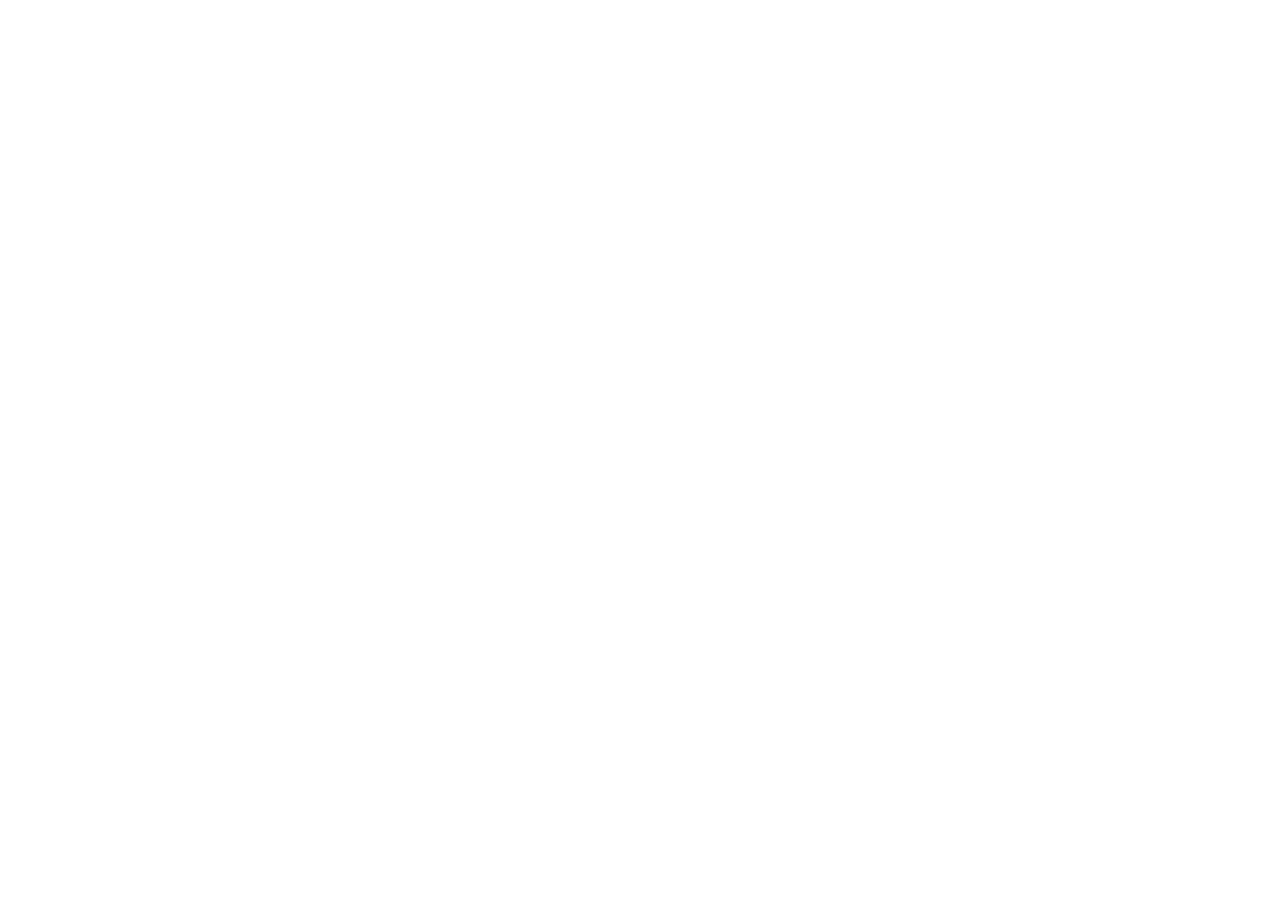
==== index.html @ 3ea9831c "To-Do" ====
<!DOCTYPE html>
<html lang="en">
<head>
    <meta charset="UTF-8">
    <meta http-equiv="X-UA-Compatible" content="IE=edge">
    <meta name="viewport" content="width=device-width, initial-scale=1.0">
    <link rel="stylesheet" href="style.css">
    <title>Lista de Tareas</title>
</head>
<body>
    <script src="/apps.js"></script>
</body>

</html>
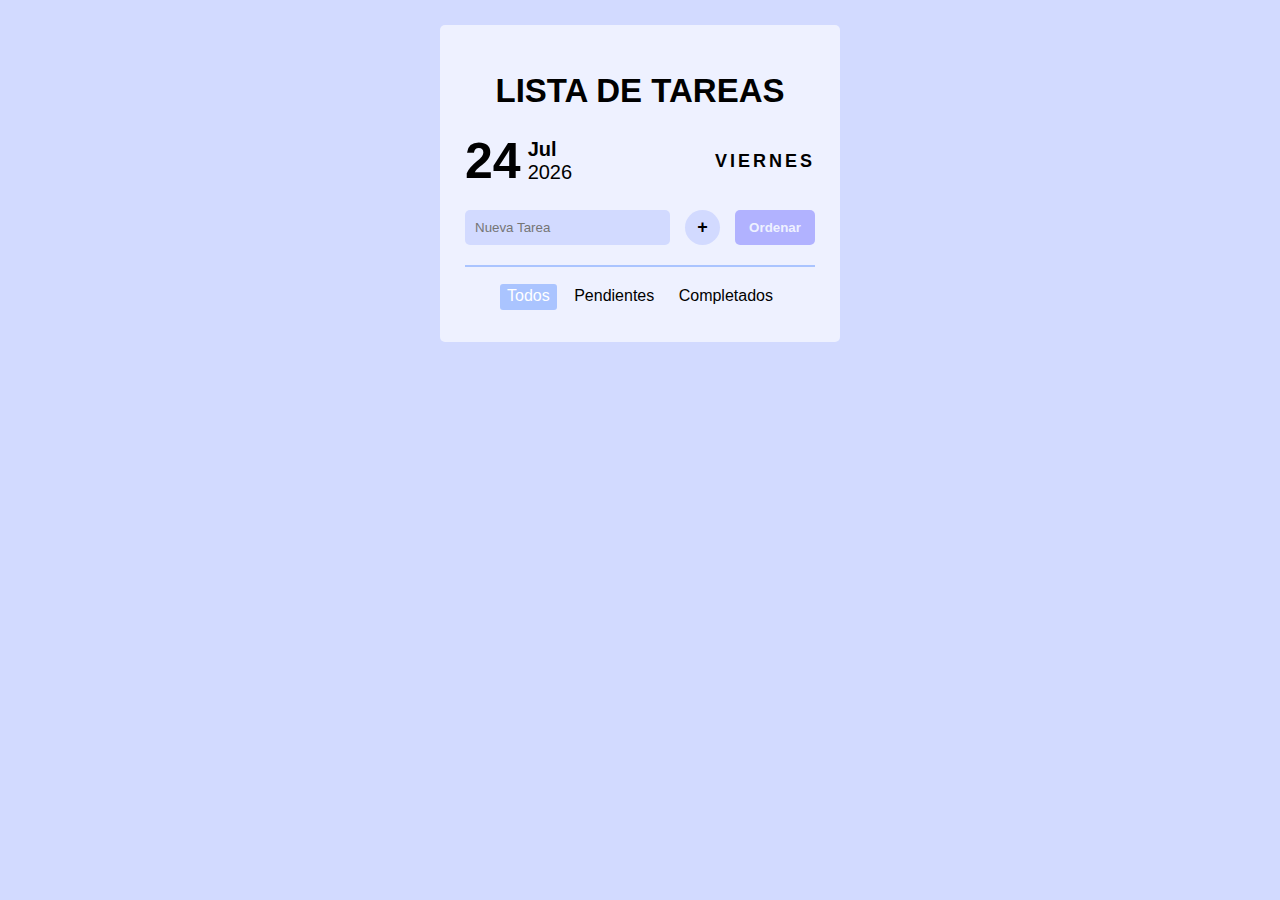
==== commit d6f99480: "first commit" ====
--- a/index.html
+++ b/index.html
@@ -1,14 +1,53 @@
 <!DOCTYPE html>
 <html lang="en">
+
 <head>
     <meta charset="UTF-8">
     <meta http-equiv="X-UA-Compatible" content="IE=edge">
     <meta name="viewport" content="width=device-width, initial-scale=1.0">
-    <link rel="stylesheet" href="style.css">
+    <link rel="stylesheet" href="/src/style.css">
+    <link rel="icon" type="image/x-icon" href="/listing_to_do_list_icon.png">
     <title>Lista de Tareas</title>
 </head>
+
 <body>
-    <script src="/apps.js"></script>
+    <div class="list roundBorder">
+        <div class="header">   
+            <h1>Lista de Tareas</h1>
+        </div>
+        <div class="date">
+            <div class="dateleft">
+                <div id="dateNumber"></div>
+                <div>
+                    <div id="dateMonth"></div>
+                    <div id="dateYear"></div>
+                </div>
+            </div>
+            <div id="dateText"></div>
+        </div>
+        <form onsubmit="addNewTask(event)">
+            <input type="text" id="search" name="taskText" autocomplete="off" placeholder="Nueva Tarea" class="roundBorder" autofocus>
+            <button type="submit" class="addTaskButton">+</button>
+            <button type="button" class="orderButton roundBorder" onclick="renderOrderedTasks()">Ordenar</button>
+        </form>
+        <div class="filters-container">
+            <ul class="filters">
+                <li>
+                    <a class="selected filtro" href="#/">Todos</a>
+                </li>
+                <li>
+                    <a class="filtro" href="#/active">Pendientes</a>
+                </li>
+                <li>
+                    <a class="filtro" href="#/completed">Completados</a>
+                </li>
+            </ul>
+        </div>
+        <div id="tasksContainer"></div>
+    </div>
+    
+    <script src="/src/apps.js"></script>
+    
 </body>
 
 </html>--- a/src/style.css
+++ b/src/style.css
@@ -0,0 +1,199 @@
+:root {
+    --primary: #AAC4FF;
+    --secondary: #B1B2FF;
+    --light: #EEF1FF;
+    --dark: #000;
+    --diabled: #D2DAFF;
+}
+
+body {
+    font-family: 'Lato', sans-serif;
+    margin: 0;
+    height: 97vh;
+    background-color: var(--diabled);
+}
+    /*-----SCROLLBAR-----*/
+  * {
+    scrollbar-width: auto;
+    scrollbar-color: #aac4ff #eef1ff;
+  }
+  *::-webkit-scrollbar {
+    width: 10px;
+  }
+  *::-webkit-scrollbar-track {
+    background: #eef1ff;
+  }
+  *::-webkit-scrollbar-thumb {
+    background-color: #aac4ff;
+    border-radius: 5px;
+    border: 1px solid #ffffff;
+  }
+  /*-----SCROLLBAR-----*/
+.hidden {
+	display: none;
+}
+
+*:first-letter {
+    text-transform: capitalize;
+}
+
+.roundBorder {
+    border-radius: 5px;
+}
+
+.list {
+    margin: 25px auto;
+    padding: 25px;
+    background-color: var(--light);
+    width: 100%;
+    max-width: 350px;
+}
+
+.date {
+    display: flex;
+    align-items: center;
+    justify-content: space-between;
+}
+
+.dateleft {
+    display: flex;
+    align-items: center;
+}
+
+#dateNumber {
+    font-size: 50px;
+}
+
+#dateText {
+    letter-spacing: 3px;
+    text-transform: uppercase;
+    font-size: 18px;
+}
+
+#dateMonth,
+#dateNumber,
+#dateText  {
+    font-weight: bold;
+}
+
+#dateMonth,
+#dateYear {
+    margin-left: 7px;
+    font-size: 20px;
+}
+
+form {
+    margin: 20px 0;
+    display: grid;
+    grid-auto-flow: column;
+    grid-template-columns: auto 35px auto;
+    grid-column-gap: 15px;
+}
+
+input {
+    border: none;
+    padding-left: 10px;
+    background-color: var(--diabled);
+}
+.border-red{
+    border-color: rgb(127 29 29);
+}
+
+input:focus {
+    outline: none;
+}
+
+.addTaskButton,
+.orderButton {
+    border: none;
+    font-weight: bold;
+    cursor: pointer;
+}
+
+.addTaskButton {
+    height: 35px;
+    border-radius: 50%;
+    font-size: 18px;
+    background-color: var(--diabled);
+}
+
+.orderButton {
+    background-color: var(--secondary);
+    color: var(--light);
+}
+
+.task {
+    display: flex;
+    justify-content: space-between;
+    background-color: var(--primary);
+    padding: 15px;
+    margin-top: 15px;
+    color: var(--light);
+    cursor: pointer;
+}
+
+.completed {
+    background-color: var(--diabled);
+    
+    color: var(--dark);
+}
+.header {
+    text-align: center;
+    text-transform: uppercase;
+}
+.header h1 {
+    font-size: 33px;
+    font-weight: bold;
+}
+.filters-container {
+    padding: 20px 15px 10px 15px;
+	height: 20px;
+	text-align: center;
+	
+	border-top: 2px solid var(--primary);
+}
+.filters {
+    padding: 0;
+    text-align: center;
+    margin: 0;
+}
+.filters li {
+	display: inline;
+}
+
+.filters li a {
+	color: inherit;
+	margin: 3px;
+	padding: 3px 7px;
+	text-decoration: none;
+	border-bottom: 3px solid transparent;
+	border-radius: 3px;
+}
+.filters li a:hover {
+	border-bottom: 3px solid;
+	border-color:var(--primary);
+	
+	
+}
+
+.filters li a.selected {
+	background: var(--primary);
+	color: white;
+}
+.delete {
+    display: none;
+    
+   
+}
+
+.task:hover .delete{
+    display: flex;
+}
+.tachado {
+    text-decoration: line-through;
+}
+.truncate {
+    overflow: hidden;
+    text-overflow: ellipsis;
+    white-space: nowrap;
+}